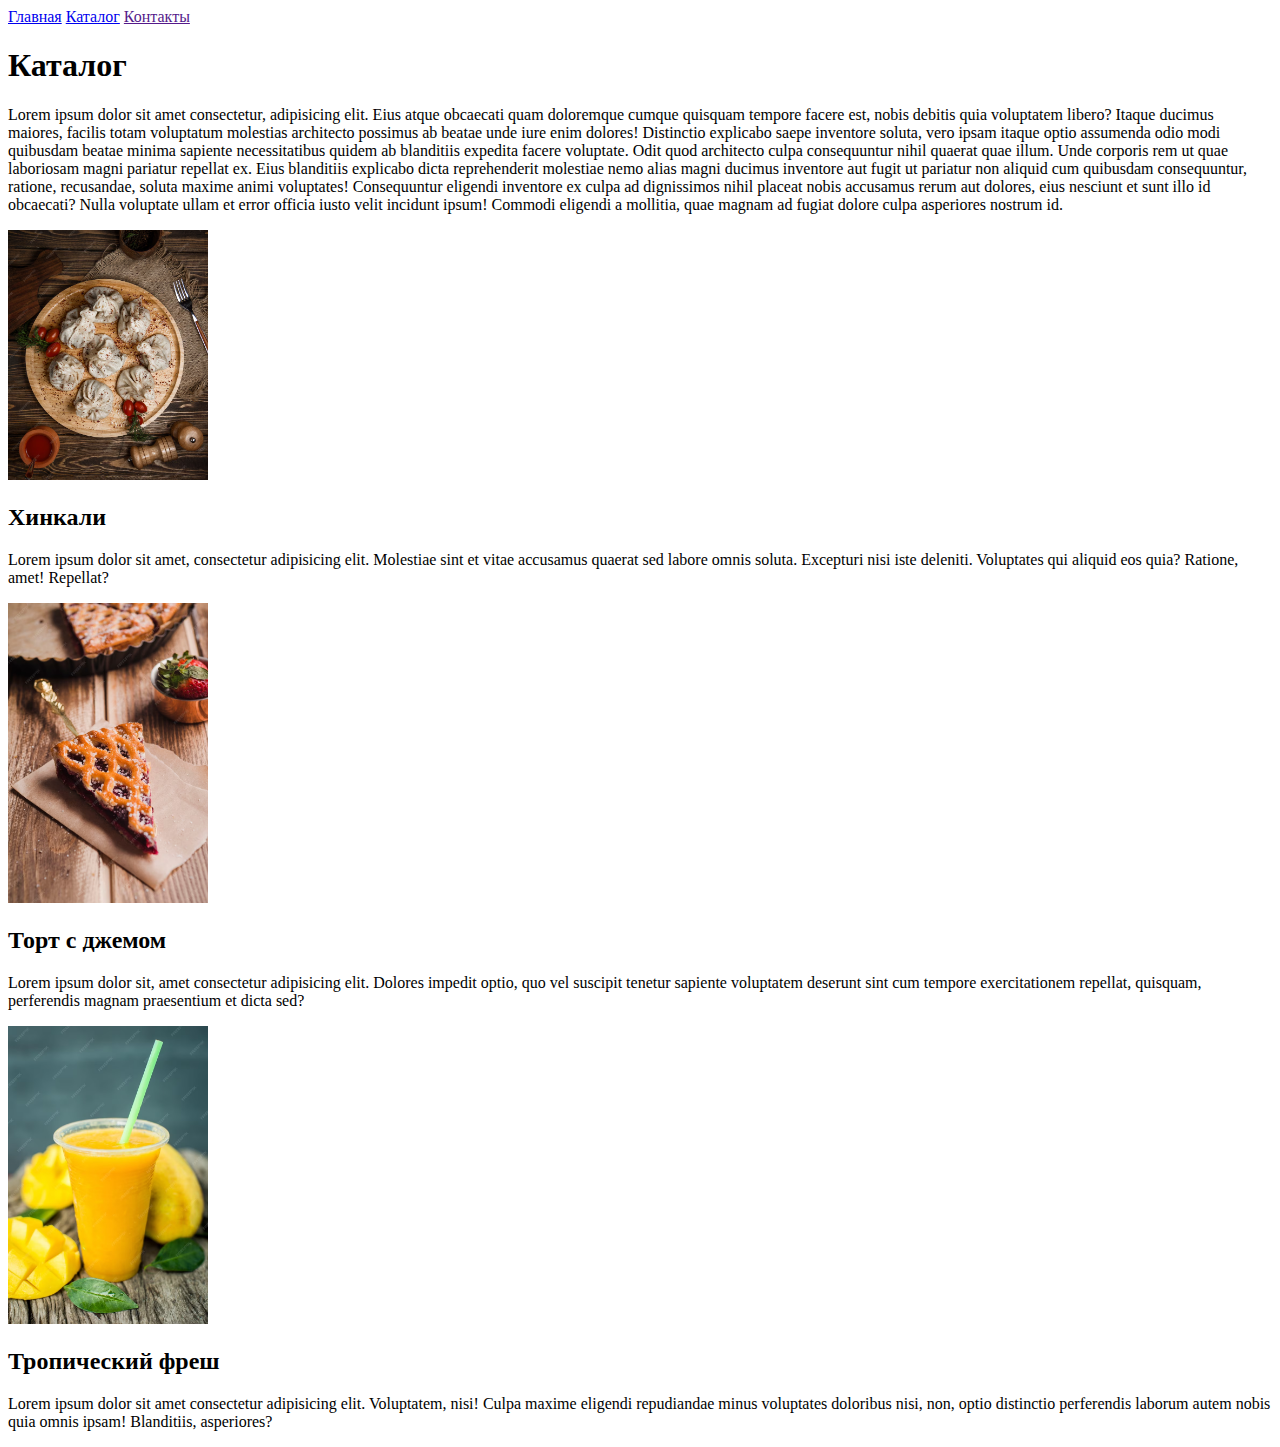
==== GB/Инженер данных/html-css/catalog/catalog.html @ e36ca9d9 "html-css-hw1" ====
<!DOCTYPE html>
<html lang="en">

<head>
    <meta charset="UTF-8">
    <meta name="viewport" content="width=device-width, initial-scale=1.0">
    <title>Каталог</title>
</head>

<body>
    <a href="../index.html">Главная</a>
    <a href="catalog.html">Каталог</a>
    <a href="">Контакты</a>
    <h1>Каталог</h1>
    <p>Lorem ipsum dolor sit amet consectetur, adipisicing elit. Eius atque obcaecati quam doloremque cumque quisquam tempore facere est, nobis debitis quia voluptatem libero? Itaque ducimus maiores, facilis totam voluptatum molestias architecto possimus ab beatae unde iure enim dolores! Distinctio explicabo saepe inventore soluta, vero ipsam itaque optio assumenda odio modi quibusdam beatae minima sapiente necessitatibus quidem ab blanditiis expedita facere voluptate. Odit quod architecto culpa consequuntur nihil quaerat quae illum. Unde corporis rem ut quae laboriosam magni pariatur repellat ex. Eius blanditiis explicabo dicta reprehenderit molestiae nemo alias magni ducimus inventore aut fugit ut pariatur non aliquid cum quibusdam consequuntur, ratione, recusandae, soluta maxime animi voluptates! Consequuntur eligendi inventore ex culpa ad dignissimos nihil placeat nobis accusamus rerum aut dolores, eius nesciunt et sunt illo id obcaecati? Nulla voluptate ullam et error officia iusto velit incidunt ipsum! Commodi eligendi a mollitia, quae magnam ad fugiat dolore culpa asperiores nostrum id.</p>
    <img src="../img/khinkali.avif" width="200">
    <h2>Хинкали</h2>
    <p>Lorem ipsum dolor sit amet, consectetur adipisicing elit. Molestiae sint et vitae accusamus quaerat sed labore omnis soluta. Excepturi nisi iste deleniti. Voluptates qui aliquid eos quia? Ratione, amet! Repellat?</p>
    <img src="../img/tart-with-jam.avif" width="200">
    <h2>Торт с джемом</h2>
    <p>Lorem ipsum dolor sit, amet consectetur adipisicing elit. Dolores impedit optio, quo vel suscipit tenetur sapiente voluptatem deserunt sint cum tempore exercitationem repellat, quisquam, perferendis magnam praesentium et dicta sed?</p>
    <img src="../img/fresh-tropical.avif" width="200">
    <h2>Тропический фреш</h2>
    <p>Lorem ipsum dolor sit amet consectetur adipisicing elit. Voluptatem, nisi! Culpa maxime eligendi repudiandae minus voluptates doloribus nisi, non, optio distinctio perferendis laborum autem nobis quia omnis ipsam! Blanditiis, asperiores?</p>

</html>
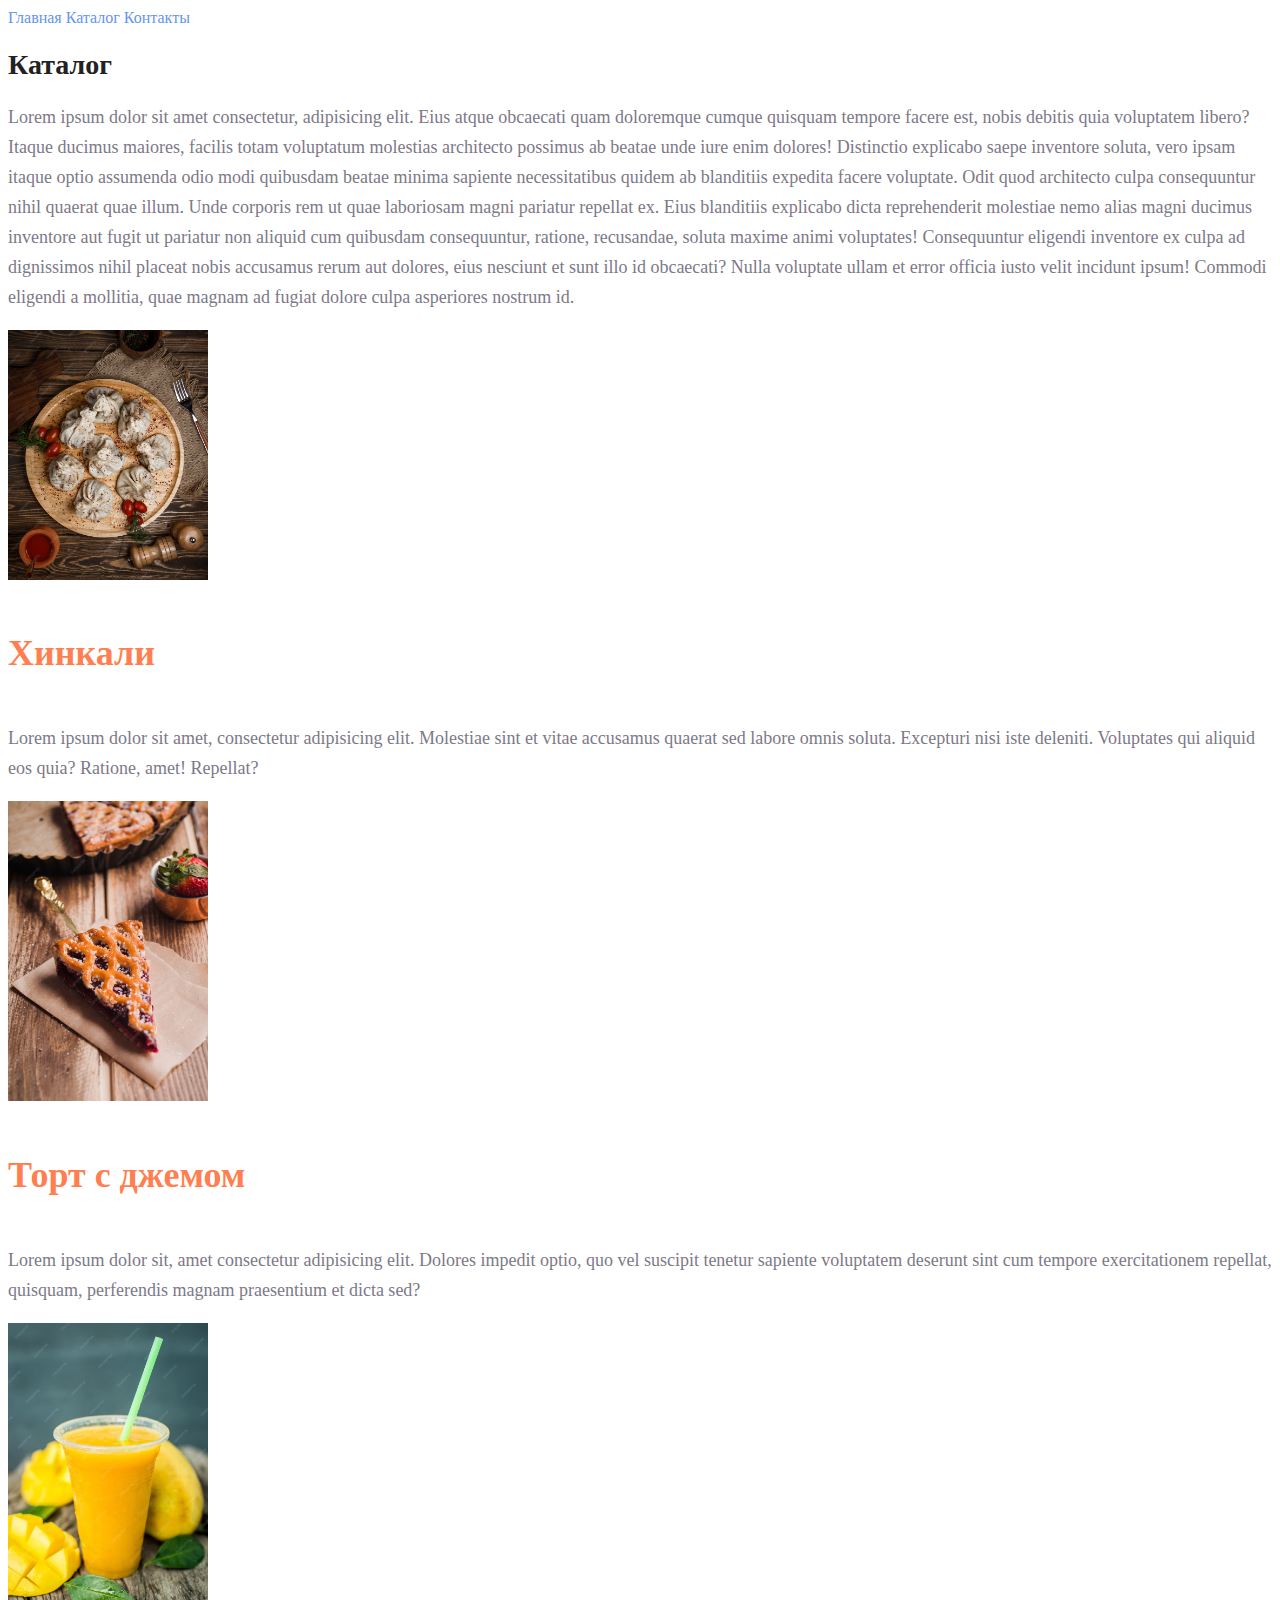
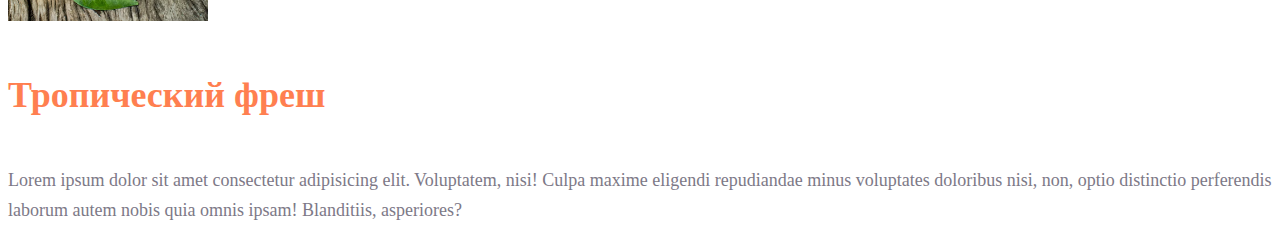
==== commit 1bdf2d18: "html-css hw2" ====
--- a/GB/Инженер данных/html-css/catalog/catalog.html
+++ b/GB/Инженер данных/html-css/catalog/catalog.html
@@ -5,22 +5,23 @@
     <meta charset="UTF-8">
     <meta name="viewport" content="width=device-width, initial-scale=1.0">
     <title>Каталог</title>
+    <link rel="stylesheet" href="../style.css">
 </head>
 
 <body>
-    <a href="../index.html">Главная</a>
-    <a href="catalog.html">Каталог</a>
-    <a href="">Контакты</a>
-    <h1>Каталог</h1>
-    <p>Lorem ipsum dolor sit amet consectetur, adipisicing elit. Eius atque obcaecati quam doloremque cumque quisquam tempore facere est, nobis debitis quia voluptatem libero? Itaque ducimus maiores, facilis totam voluptatum molestias architecto possimus ab beatae unde iure enim dolores! Distinctio explicabo saepe inventore soluta, vero ipsam itaque optio assumenda odio modi quibusdam beatae minima sapiente necessitatibus quidem ab blanditiis expedita facere voluptate. Odit quod architecto culpa consequuntur nihil quaerat quae illum. Unde corporis rem ut quae laboriosam magni pariatur repellat ex. Eius blanditiis explicabo dicta reprehenderit molestiae nemo alias magni ducimus inventore aut fugit ut pariatur non aliquid cum quibusdam consequuntur, ratione, recusandae, soluta maxime animi voluptates! Consequuntur eligendi inventore ex culpa ad dignissimos nihil placeat nobis accusamus rerum aut dolores, eius nesciunt et sunt illo id obcaecati? Nulla voluptate ullam et error officia iusto velit incidunt ipsum! Commodi eligendi a mollitia, quae magnam ad fugiat dolore culpa asperiores nostrum id.</p>
+    <a class="a_style" href="../index.html">Главная</a>
+    <a class="a_style" href="catalog.html">Каталог</a>
+    <a class="a_style" href="">Контакты</a>
+    <h1 class="h1_style">Каталог</h1>
+    <p class="p_style">Lorem ipsum dolor sit amet consectetur, adipisicing elit. Eius atque obcaecati quam doloremque cumque quisquam tempore facere est, nobis debitis quia voluptatem libero? Itaque ducimus maiores, facilis totam voluptatum molestias architecto possimus ab beatae unde iure enim dolores! Distinctio explicabo saepe inventore soluta, vero ipsam itaque optio assumenda odio modi quibusdam beatae minima sapiente necessitatibus quidem ab blanditiis expedita facere voluptate. Odit quod architecto culpa consequuntur nihil quaerat quae illum. Unde corporis rem ut quae laboriosam magni pariatur repellat ex. Eius blanditiis explicabo dicta reprehenderit molestiae nemo alias magni ducimus inventore aut fugit ut pariatur non aliquid cum quibusdam consequuntur, ratione, recusandae, soluta maxime animi voluptates! Consequuntur eligendi inventore ex culpa ad dignissimos nihil placeat nobis accusamus rerum aut dolores, eius nesciunt et sunt illo id obcaecati? Nulla voluptate ullam et error officia iusto velit incidunt ipsum! Commodi eligendi a mollitia, quae magnam ad fugiat dolore culpa asperiores nostrum id.</p>
     <img src="../img/khinkali.avif" width="200">
-    <h2>Хинкали</h2>
-    <p>Lorem ipsum dolor sit amet, consectetur adipisicing elit. Molestiae sint et vitae accusamus quaerat sed labore omnis soluta. Excepturi nisi iste deleniti. Voluptates qui aliquid eos quia? Ratione, amet! Repellat?</p>
+    <h2 class="h2_style">Хинкали</h2>
+    <p class="p_style">Lorem ipsum dolor sit amet, consectetur adipisicing elit. Molestiae sint et vitae accusamus quaerat sed labore omnis soluta. Excepturi nisi iste deleniti. Voluptates qui aliquid eos quia? Ratione, amet! Repellat?</p>
     <img src="../img/tart-with-jam.avif" width="200">
-    <h2>Торт с джемом</h2>
-    <p>Lorem ipsum dolor sit, amet consectetur adipisicing elit. Dolores impedit optio, quo vel suscipit tenetur sapiente voluptatem deserunt sint cum tempore exercitationem repellat, quisquam, perferendis magnam praesentium et dicta sed?</p>
+    <h2 class="h2_style">Торт с джемом</h2>
+    <p class="p_style">Lorem ipsum dolor sit, amet consectetur adipisicing elit. Dolores impedit optio, quo vel suscipit tenetur sapiente voluptatem deserunt sint cum tempore exercitationem repellat, quisquam, perferendis magnam praesentium et dicta sed?</p>
     <img src="../img/fresh-tropical.avif" width="200">
-    <h2>Тропический фреш</h2>
-    <p>Lorem ipsum dolor sit amet consectetur adipisicing elit. Voluptatem, nisi! Culpa maxime eligendi repudiandae minus voluptates doloribus nisi, non, optio distinctio perferendis laborum autem nobis quia omnis ipsam! Blanditiis, asperiores?</p>
+    <h2 class="h2_style">Тропический фреш</h2>
+    <p class="p_style">Lorem ipsum dolor sit amet consectetur adipisicing elit. Voluptatem, nisi! Culpa maxime eligendi repudiandae minus voluptates doloribus nisi, non, optio distinctio perferendis laborum autem nobis quia omnis ipsam! Blanditiis, asperiores?</p>
 
 </html>--- a/GB/Инженер данных/html-css/style.css
+++ b/GB/Инженер данных/html-css/style.css
@@ -0,0 +1,28 @@
+a {
+    text-decoration: none;
+}
+.a_style {
+    color: cornflowerblue;
+    font-size: 16px;
+    line-height: 20px;
+}
+.h1_style {
+    color: #222222;
+    font-size: 28px;
+    line-height: 36px;
+    font-weight: bold;
+}
+.p_style {
+    font-style: normal;
+    font-weight: 300;
+    font-size: 18px;
+    line-height: 30px;
+    color: #7d7987;
+}
+.h2_style {
+    color: coral;
+    font-style: normal;
+    font-weight: 700;
+    font-size: 36px;
+    line-height: 80px;
+}
